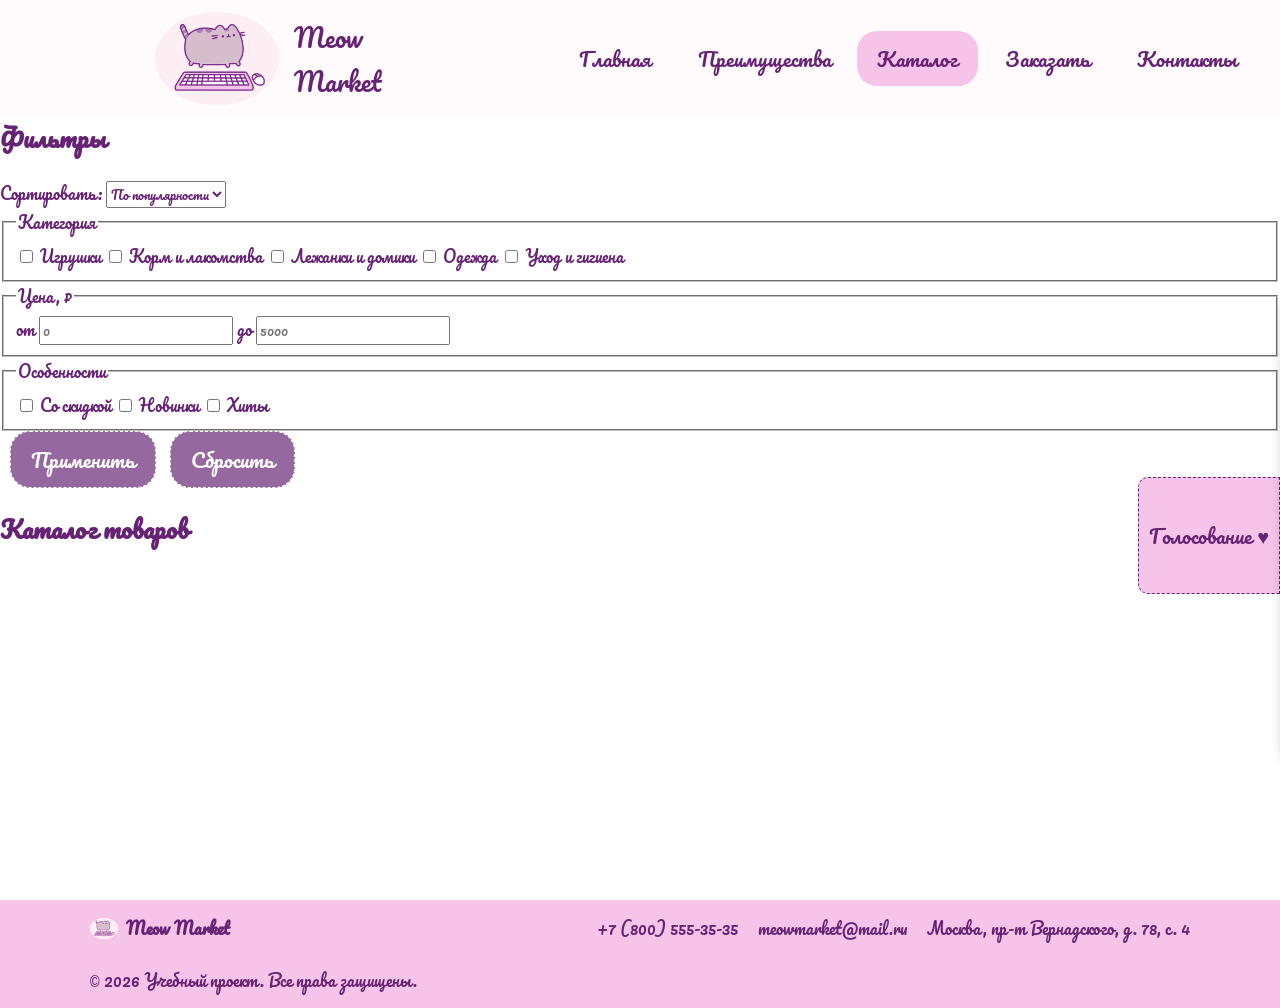
==== catalog.html @ caa95f8f "feat: add catalog.html with filters and product grid" ====
<!DOCTYPE html>
<html lang="ru">

<head>
	<meta charset="UTF-8">
	<meta name="viewport" content="width=device-width, initial-scale=1.0">
	<meta name="description"
		content="Каталог товаров для котиков в Meow Market. Игрушки, корм, лежанки, средства для ухода и аксессуары. Найдите всё необходимое для вашего любимца!">
	<meta property="og:type" content="website">
	<meta property="og:title" content="Каталог товаров - Meow Market">
	<meta property="og:description" content="Игрушки, корм, лежанки и аксессуары для котиков. Выбирайте лучшее для любимого питомца!">
	<meta property="og:image" content="https://NazarovaVA.github.io/Meow-Market-kr1-html-css-shop/images/icon.svg">
	<link rel="preconnect" href="https://fonts.googleapis.com">
	<link rel="preconnect" href="https://fonts.gstatic.com" crossorigin>
	<link href="https://fonts.googleapis.com/css2?family=Pacifico&display=swap" rel="stylesheet">
	<link rel="icon" href="images/icon.svg" type="image/svg+xml">
	<title>Meow Market - Каталог</title>
	<link rel="stylesheet" href="css/style.css">
	<script type="module" src="js/main.js"></script>
</head>

<body>
	<header class="site-header">
		<div class="site-header__logo">
			<a class="site-header__logo-img" href="index.html">
				<img src="images/logo.gif" alt="Логотип магазина" />
			</a>
			<a class="site-header__logo-text" href="index.html">Meow Market</a>
		</div>
		<div class="site-header__nav-wrapper">
			<nav class="site-nav">
				<ul class="site-nav__list">
					<li class="site-nav__item ">
						<a class="site-nav__link" href="index.html">Главная</a>
					</li>
					<li class="site-nav__item">
						<a class="site-nav__link" href="#advantages">Преимущества</a>
					</li>
					<li class="site-nav__item site-nav__item--active">
						<a class="site-nav__link" href="catalog.html">Каталог</a>
					</li>
					<li class="site-nav__item">
						<a class="site-nav__link" href="order.html">Заказать</a>
					</li>
					<li class="site-nav__item">
						<a class="site-nav__link" href="contacts.html">Контакты</a>
					</li>
				</ul>
			</nav>
		</div>
	</header>
	<main>
		<section class="catalog">
			<div class="filters-container">
				<aside class="filters">
					<h2 class="filters__title">Фильтры</h2>
					<form class="filters__form" action="#" method="get">
						
						<!-- Сортировка -->
						<div class="filters__sort">
							<label class="filters__sort-label" for="sort">Сортировать:</label>
							<select class="filters__sort-select" id="sort" name="sort">
								<option value="popular">По популярности</option>
								<option value="price-asc">Сначала дешёвые</option>
								<option value="price-desc">Сначала дорогие</option>
								<option value="new">Сначала новинки</option>
							</select>
						</div>

						<!-- Категории -->
						<fieldset class="filters__group">
							<legend class="filters__legend">Категория</legend>
				
							<label class="filters__label">
								<input class="filters__checkbox" type="checkbox" name="category" value="toys">
								<span class="filters__text">Игрушки</span>
							</label>
				
							<label class="filters__label">
								<input class="filters__checkbox" type="checkbox" name="category" value="food">
								<span class="filters__text">Корм и лакомства</span>
							</label>
				
							<label class="filters__label">
								<input class="filters__checkbox" type="checkbox" name="category" value="beds">
								<span class="filters__text">Лежанки и домики</span>
							</label>
				
							<label class="filters__label">
								<input class="filters__checkbox" type="checkbox" name="category" value="clothes">
								<span class="filters__text">Одежда</span>
							</label>
				
							<label class="filters__label">
								<input class="filters__checkbox" type="checkbox" name="category" value="care">
								<span class="filters__text">Уход и гигиена</span>
							</label>
						</fieldset>
				
						<!-- Цена -->
						<fieldset class="filters__group">
							<legend class="filters__legend">Цена, ₽</legend>
				
							<div class="filters__price-row">
								<label class="filters__price-label">
									<span class="filters__price-text">от</span>
									<input class="filters__price-input" type="number" name="price-min" min="0" placeholder="0">
								</label>
				
								<label class="filters__price-label">
									<span class="filters__price-text">до</span>
									<input class="filters__price-input" type="number" name="price-max" min="0" placeholder="5000">
								</label>
							</div>
						</fieldset>
				
						<!-- Наличие скидки -->
						<fieldset class="filters__group">
							<legend class="filters__legend">Особенности</legend>
				
							<label class="filters__label">
								<input class="filters__checkbox" type="checkbox" name="feature" value="discount">
								<span class="filters__text">Со скидкой</span>
							</label>
				
							<label class="filters__label">
								<input class="filters__checkbox" type="checkbox" name="feature" value="new">
								<span class="filters__text">Новинки</span>
							</label>

							<label class="filters__label">
								<input class="filters__checkbox" type="checkbox" name="feature" value="hit">
								<span class="filters__text">Хиты</span>
							</label>
						</fieldset>
				
						<!-- Кнопки -->
						<div class="filters__actions">
							<button class="button filters__button filters__button--apply" type="submit">Применить</button>
							<button class="button filters__button filters__button--reset" type="reset">Сбросить</button>
						</div>
				
					</form>
				</aside>
			</div>
			<div class="products-container">
				<h1 class="catalog__title">Каталог товаров</h1>
				<div class="products">

				</div>
			</div>
		</section>
	</main>
	<footer class="site-footer">
		<div class="site-footer__inner">
			<a href="index.html" class="site-footer__logo">
				<img src="images/logo.gif" alt="Meow Market" class="site-footer__logo-img">
				Meow Market
			</a>
			<ul class="site-footer__contacts">
				<li>+7 (800) 555-35-35</li>
				<li>meowmarket@mail.ru</li>
				<li>Москва, пр-т Вернадского, д. 78, с. 4</li>
			</ul>
			<p class="site-footer__copy"><span>©</span> 2026 Учебный проект. Все права защищены.</p>
		</div>
	</footer>
	<button class="cat-vote-btn" id="openCatBtn" type="button">Голосование ♥</button>
	<aside class="cat-panel" id="panel">
		<div class="cat-panel__inner">
			<div class="cat-panel__title">Заслуживает подарка?</div>
			<div class="cat-panel__content"></div>
		</div>
		<button class="cat-panel__button" id="closeCatBtn" type="button">Да, он прекрасен!</button>
	</aside>
</body>

</html>
---- css/style.css ----
:root {
	/* Размеры */
	--header-height: 13vh;
	--logo-font-size: 25px;
	--header-padding-top-bottom: 12px;
	--header-padding-left-right: 20px;

	/* Радиусы */
	--radius-xs: 10px;
	--radius-sm: 16px;
	--radius-md: 20px;
	--radius-lg: 30px;
	--radius-xl: 40px;

	/* Основные цвета */
	--color-primary: #662274;
	--color-primary-a70: #662274ae;
	--color-bg: #fffbfc;
	--color-white: #FFFFFF;
	--color-muted: #9e6fa7;

	/* Розовые оттенки */
	--color-pink-dark: #f39cdd;
	--color-pink: #f6c3e9;
	--color-pink-a45: #f6c3e972;
	--color-pink-light: #f8e6f4;
	--color-pink-light-a86: #f8e6f4dc;
	--color-pink-pale: #fdeef3;
	--color-pink-answer: #ffc6f1;
	--color-pink-overlay: #ffe1f8a0;
	--color-pink-hover: #ffbbee;

	/* Акценты */
	--color-accent: #ff46d1;
	--color-hero-bg: #fdf7fbe5;
	--color-hero-overlay: #f6c3e941;

	/* Курсор */
	--cursor-paw: url(../images/paw.png), auto;
}

::-webkit-scrollbar {
	width: 15px;
	height: 15px;
}

::-webkit-scrollbar-track {
	background: var(--color-pink-light);
}

::-webkit-scrollbar-thumb {
	background: var(--color-pink);
	border: 2px solid var(--color-primary);
	border-radius: var(--radius-xs);
}

::-webkit-scrollbar-thumb:hover {
	background: var(--color-pink-hover);
}

::-webkit-scrollbar-corner {
	background: transparent;
}

* {
	box-sizing: border-box;
	font-family: "Pacifico", cursive;
	color: var(--color-primary);
}

html {
	scroll-behavior: smooth;
	overflow-x: hidden;
}

body {
	margin: 0;
}

.site-header {
	cursor: var(--cursor-paw);
	background-color: var(--color-bg);
	height: var(--header-height);
	position: fixed;
	top: 0;
	width: 100%;
	z-index: 1000;
	display: flex;
	justify-content: space-between;
	align-items: center;
	padding: var(--header-padding-top-bottom) var(--header-padding-left-right);
}

.site-header__logo {
	display: flex;
	justify-content: center;
	align-items: center;
	height: calc(var(--header-height) - var(--header-padding-top-bottom) * 2);
	flex: 2;
}

.site-header__logo-img {
	height: calc(var(--header-height) - var(--header-padding-top-bottom) * 2);
	margin-right: 15px;
}

.site-header__logo-img img {
	cursor: var(--cursor-paw);
	height: calc(var(--header-height) - var(--header-padding-top-bottom) * 2);
}

.site-header__logo-text {
	cursor: var(--cursor-paw);
	margin: 0;
	font-size: var(--logo-font-size);
	text-decoration: none;
	width: min-content;
}

.site-header__nav-wrapper {
	flex: 3;
}

.site-nav__list {
	display: flex;
	justify-content: space-around;
	align-items: center;
	list-style: none;
}

.site-nav__item {
	padding: 10px 20px;
	border-radius: var(--radius-md);
}

.site-nav__link {
	cursor: var(--cursor-paw);
	text-decoration: none;
	font-size: 20px;
}

.site-nav__item:hover {
	border: 1px dashed var(--color-primary);
}

.site-nav__item--active {
	background-color: var(--color-pink);
}

main {
	margin-top: var(--header-height);
}

section {
	height: 87vh;
}

.cat-vote-btn {
	border: 1px dashed var(--color-primary);
	cursor: var(--cursor-paw);
	position: fixed;
	top: calc(var(--header-height) + 40vh);
	right: 0px;
	writing-mode: sideways-lr;
	padding-bottom: 40px;
	padding-top: 40px;
	padding-left: 10px;
	padding-right: 10px;
	font-size: 20px;
	border-radius: var(--radius-xs) 0 0 var(--radius-xs);
	background-color: var(--color-pink);
	transition: padding 0.4s ease-out;
}

.cat-vote-btn:hover {
	padding-left: 20px;
}

.cat-panel__button {
	cursor: var(--cursor-paw);
	font-size: 20px;
	padding: 5px 20px;
	background-color: var(--color-pink);
	border: none;
	border-radius: var(--radius-xs);
}

.cat-panel {
	border: 1px dashed var(--color-primary);
	cursor: var(--cursor-paw);
	background-color: var(--color-pink-pale);
	position: fixed;
	top: calc(var(--header-height) + 20vh);
	right: 320px;
	width: 320px;
	height: 470px;
	box-shadow: 2px 0 12px rgba(0, 0, 0, 0.2);
	transform: translateX(calc(100% + 320px));
	transition: transform 0.3s ease;
	z-index: 1001;
	display: flex;
	flex-direction: column;
	justify-content: center;
	align-items: center;
	gap: 8px;
	border-radius: var(--radius-md) 0 0 var(--radius-md);
}

.cat-panel--open {
	transform: translateX(320px);
}

.cat-panel__inner {
	display: flex;
	flex-direction: column;
	justify-content: center;
	align-items: center;
	gap: 10px;
}

.cat-panel__title {
	font-size: 30px;
}

.cat-panel__content {
	text-align: center;
	max-width: 300px;
}

.cat-panel__content img {
	width: 300px;
	height: 300px;
}

.marquee {
	overflow: hidden;
	width: 100%;
	background: var(--color-pink-light);
}

.marquee__track {
	display: flex;
	width: max-content;
	animation: marquee 12s linear infinite;
	padding: 10px 0px;
	transform: translateX(100%);
	border-top: 1px dashed var(--color-primary);
	border-bottom: 1px dashed var(--color-primary);
}

.marquee__item {
	flex-shrink: 0;
	padding-right: 2rem;
	white-space: nowrap;
}

@keyframes marquee {
	from {
		transform: translateX(0);
	}

	to {
		transform: translateX(-50%);
	}
}

.hero {
	background-image: url(../images/pusheenPeople.gif);
	background-position: center;
	background-repeat: no-repeat;
	background-size: cover;
	height: 81vh;
}

.hero__inner {
	display: flex;
	flex-direction: column;
	height: 81vh;
	background-color: var(--color-hero-overlay);
	cursor: var(--cursor-paw);
}

.hero__title {
	text-align: center;
	background-color: var(--color-hero-bg);
	border: 1px dashed var(--color-primary);
	padding: 5px 0px;
}

.hero__content {
	display: flex;
	gap: 50px;
	padding: 0 60px;
	height: 63vh;
}

.hero__left {
	flex: 10;
	font-size: 23px;
	text-align: center;
	display: flex;
	justify-content: center;
	align-items: center;
	flex-direction: column;
	gap: 30px;
}

.hero__text {
	background-color: var(--color-hero-bg);
	border-radius: var(--radius-xl);
	border: 1px dashed var(--color-primary);
	padding: 40px 30px;
	cursor: var(--cursor-paw);
}

.button {
	text-decoration: none;
	padding: 10px 20px;
	background-color: var(--color-primary-a70);
	color: var(--color-white);
	border: 1px dashed var(--color-white);
	font-size: 20px;
	border-radius: var(--radius-md);
	cursor: var(--cursor-paw);
	margin-left: 10px;
}

.button:focus-visible {
	outline: 2px solid var(--color-accent);
	outline-offset: 3px;
}

.fact-card {
	cursor: var(--cursor-paw);
	flex: 7;
	background-color: var(--color-hero-bg);
	padding: 20px 30px;
	border-radius: var(--radius-xl);
	border: 1px dashed var(--color-primary);
	text-align: center;
	font-size: 28px;
	display: flex;
	flex-direction: column;
	gap: 10px;
}

.fact-card__title {
	flex: 1;
	display: flex;
	justify-content: center;
	align-items: center;
}

.fact-card__text {
	flex: 7;
	background-color: var(--color-pink-light-a86);
	border: 1px dashed var(--color-primary);
	border-radius: var(--radius-xl);
	margin: 0px 10px;
	padding: 0px 15px;
	display: flex;
	justify-content: center;
	align-items: center;
	font-size: 24px;
}

.advantages {
	scroll-margin: var(--header-height);
}

.section-title {
	text-align: center;
	margin: 0;
	font-size: 40px;
	padding: 20px;
}

.advantages__grid {
	display: grid;
	grid-template-columns: repeat(2, 1fr);
	grid-template-rows: repeat(2, 1fr);
	gap: 10px;
	padding: 0px 70px;
}

.advantage-card__icon {
	background-position: center;
	background-size: contain;
	background-repeat: no-repeat;
	height: 200px;
	width: 200px;
}

.advantage-card__icon--delivery {
	background-image: url(../images/delivery.gif);
}

.advantage-card__icon--tested {
	background-image: url(../images/tested.gif);
}

.advantage-card__icon--products {
	background-image: url(../images/products.gif);
}

.advantage-card__icon--love {
	background-image: url(../images/love.gif);
}

.advantage-card {
	cursor: var(--cursor-paw);
	padding: 10px;
	perspective: 1000px;
	height: 270px;
}

.advantage-card__inner {
	background-color: var(--color-pink-light);
	border: 1px dashed var(--color-primary);
	border-radius: var(--radius-lg);
	position: relative;
	width: 100%;
	height: 100%;
	transition: transform 0.6s;
	transform-style: preserve-3d;
}

.advantage-card:hover .advantage-card__inner {
	transform: rotateY(180deg);
}

.advantage-card__front,
.advantage-card__back {
	position: absolute;
	width: 100%;
	height: 100%;
	backface-visibility: hidden;
	-webkit-backface-visibility: hidden;
	display: flex;
	flex-direction: column;
	align-items: center;
	justify-content: center;
	padding: 20px;
	box-sizing: border-box;
	border-radius: var(--radius-lg);
	text-align: center;
}

.advantage-card__front {
	background-color: var(--color-pink-light);
}

.advantage-card__back {
	background-color: var(--color-pink-light);
	transform: rotateY(180deg);
}

.advantage-card__title {
	margin: 0;
	font-size: 30px;
}

.advantage-card__text {
	margin: 0;
	font-size: 20px;
	line-height: 1.4;
}

@keyframes slide-from-left {
	from {
		opacity: 0;
		transform: translateX(-80px);
	}

	to {
		opacity: 1;
		transform: translateX(0);
	}
}

@keyframes slide-from-right {
	from {
		opacity: 0;
		transform: translateX(80px);
	}

	to {
		opacity: 1;
		transform: translateX(0);
	}
}

.advantage-card--from-left {
	animation: slide-from-left 0.8s ease-out both;
	animation-timeline: view();
	animation-range: entry 0% cover 30%;
}

.advantage-card--from-right {
	animation: slide-from-right 0.8s ease-out both;
	animation-timeline: view();
	animation-range: entry 0% cover 30%;
}

.popular {
	scroll-margin: var(--header-height);
}

.products__grid {
	display: grid;
	grid-template-columns: repeat(3, 1fr);
	gap: 60px;
	padding: 0px 80px;
}

.product-card {
	background-position: center;
	background-repeat: no-repeat;
	background-size: cover;
	display: flex;
	flex-direction: column;
	justify-content: center;
	align-items: center;
	height: 67vh;
	border-radius: var(--radius-md);
	position: relative;
}

.product-card__badge {
	position: absolute;
	top: 20px;
	left: 20px;
	background-color: var(--color-primary-a70);
	color: var(--color-white);
	padding: 5px 10px;
	border-radius: var(--radius-xs);
	display: none;
}

.product-card__spacer {
	flex: 13;
}

.product-card__content {
	border-top: 1px dashed var(--color-primary);
	display: none;
	cursor: var(--cursor-paw);
	flex: 4;
	background-color: var(--color-pink-overlay);
	width: 100%;
	text-align: center;
	padding: 10px;
	border-radius: 0px 0px var(--radius-md) var(--radius-md);
}

.product-card:hover .product-card__content,
.product-card:hover .product-card__badge {
	display: block;
}

.product-card:hover {
	transform: scale(105%);
	border: 1px dashed var(--color-primary);
}

.product-card__name {
	width: 100%;
	font-size: 23px;
	padding-bottom: 10px;
}

.product-card__info {
	font-size: 30px;
	padding-bottom: 5px;
	display: flex;
	justify-content: center;
	align-items: center;
}

.product-card__price {
	flex: 1;
}

.product-card__actions {
	flex: 2;
	display: flex;
	flex-direction: column;
	justify-content: center;
	align-items: center;
	gap: 5px;
}

.product-card__more,
.product-card__buy {
	cursor: var(--cursor-paw);
	flex: 1;
	width: 100%;
	font-size: 18px;
	background-color: var(--color-pink-a45);
	border: 1px dashed var(--color-primary);
	border-radius: var(--radius-md);
}

.product-card__more:hover,
.product-card__buy:hover {
	background-color: var(--color-pink);
}

.faq__list {
	display: flex;
	flex-direction: column;
	gap: 15px;
	padding: 0 70px;
	height: 80%;
	text-align: center;
}

.faq-item {
	cursor: var(--cursor-paw);
	display: flex;
	gap: 10px;
	flex: 1;
	min-height: 0;
}

.faq-item__question,
.faq-item__answer {
	background-color: var(--color-pink-dark);
	display: grid;
	place-items: center;
	border-radius: var(--radius-md);
	font-size: 22px;
	padding: 7px 20px;
	border: 1px dashed var(--color-primary);
	overflow: hidden;
	min-width: 0;
}

.faq-item__question {
	flex: 2;
}

.faq-item__answer {
	flex: 0;
	font-size: 18px;
	background-color: var(--color-pink-answer);
	padding-left: 0;
	padding-right: 0;
	opacity: 0;
	transition: flex 0.5s ease, opacity 0.4s ease, padding 0.5s ease;
}

.faq-item:hover .faq-item__answer {
	flex: 3;
	padding-left: 20px;
	padding-right: 20px;
	opacity: 1;
}

.how-to-order {
	scroll-margin: var(--header-height);
	height: 87vh;
	display: flex;
	flex-direction: column;
	justify-content: start;
	align-items: center;
	text-align: center;
	padding: 0px 20px;
	box-sizing: border-box;
}

.step-card {
	position: relative;
	width: 60%;
	height: 70%;
	background: var(--color-white);
	border-radius: var(--radius-md);
	box-shadow: 0px 0px 50px var(--color-pink-dark);
	cursor: var(--cursor-paw);
	padding: 30px;
	box-sizing: border-box;
	transition: transform 0.3s ease, box-shadow 0.3s ease;
	margin-top: 15px;
	margin-bottom: 24px;
	border: 1px dashed var(--color-primary);
}

.step-card:hover {
	transform: translateY(-4px);
	box-shadow: 0px 0px 50px var(--color-accent);
}

.step-card:focus-visible {
	outline: 2px solid var(--color-accent);
	outline-offset: 4px;
}

.step-card__stage {
	position: relative;
	width: 100%;
	height: 100%;
}

.step-card__slide {
	position: absolute;
	inset: 0;
	display: flex;
	opacity: 0;
	transition: opacity 0.5s ease;
	pointer-events: none;
}

.step-card__slide--active {
	opacity: 1;
}

.step-card__num {
	flex: 1;
	color: var(--color-pink);
	font-size: 100px;
	line-height: 1;
	transform: scaleY(5.7) scaleX(2.3);
	transform-origin: bottom;
	display: flex;
	justify-content: center;
	align-items: end;
	padding-left: 10px;
}

.step-card__content {
	flex: 7;
	display: flex;
	flex-direction: column;
	justify-content: center;
	align-items: center;
}

.step-card__image {
	background-position: center;
	background-repeat: no-repeat;
	background-size: cover;
	height: 20vh;
	width: 26vh;
}

.step-card__image--choose {
	background-image: url(../images/choose.gif);
	width: 20vh;
}

.step-card__image--form {
	background-image: url(../images/form.gif);
}

.step-card__image--phone {
	background-image: url(../images/phone.gif);
}

.step-card__image--end {
	background-image: url(../images/gift.gif);
	width: 20vh;
}

.step-card__title {
	margin: 0 0 10px;
	color: var(--color-primary);
	font-size: 30px;
}

.step-card__text {
	margin: 0;
	color: var(--color-primary);
	font-size: 20px;
}

.step-card__dots {
	display: flex;
	gap: 10px;
}

.step-card__dot {
	width: 12px;
	height: 12px;
	border: none;
	border-radius: 50%;
	background: var(--color-pink);
	padding: 0;
	cursor: pointer;
	transition: background 0.3s, transform 0.3s;
}

.step-card__dot:hover {
	background: var(--color-pink-dark);
}

.step-card__dot--active {
	background: var(--color-primary);
	transform: scale(1.2);
}

.reviews {
	padding: 60px 20px;
	text-align: center;
	overflow: hidden;
}

.reviews__wrapper {
	display: flex;
	align-items: center;
	gap: 12px;
	max-width: 1100px;
	margin: 0 auto;
}

.reviews__track {
	display: flex;
	gap: 30px;
	overflow-x: auto;
	scroll-snap-type: x mandatory;
	padding: 10px 0;
	flex: 1;
}

.reviews__track::-webkit-scrollbar {
	display: none;
}

.review-card {
	flex: 0 0 300px;
	scroll-snap-align: start;
	background: var(--color-pink-light-a86);
	border-radius: var(--radius-sm);
	padding: 24px;
	text-align: center;
	display: flex;
	flex-direction: column;
	gap: 10px;
	border: 1px dashed var(--color-primary);
	cursor: var(--cursor-paw);
}

.review-card__stars {
	color: var(--color-pink-dark);
	letter-spacing: 2px;
	font-size: 40px;
}

.review-card__text {
	margin: 0;
	color: var(--color-primary);
	flex-grow: 1;
	font-size: 25px;
}

.review-card__author {
	color: var(--color-muted);
	font-size: 20px;
}

.reviews__arrow {
	width: 50px;
	height: 50px;
	border: none;
	background-repeat: no-repeat;
	background-color: transparent;
	font-size: 40px;
	cursor: pointer;
}

.reviews__arrow--prev {
	background-image: url(../images/paw-left.png);
}

.reviews__arrow--next {
	background-image: url(../images/paw-right.png);
}

.site-footer {
	background: var(--color-pink);
	color: var(--color-primary);
	font-size: 16px;
	padding: 14px 20px;
}

.site-footer__inner {
	display: flex;
	align-items: center;
	justify-content: space-between;
	gap: 24px;
	max-width: 1100px;
	margin: 0 auto;
	flex-wrap: wrap;
}

.site-footer__logo {
	display: inline-flex;
	align-items: center;
	gap: 8px;
	font-weight: 700;
	text-decoration: none;
}

.site-footer__logo-img {
	width: 28px;
}

.site-footer__contacts {
	display: flex;
	gap: 20px;
	list-style: none;
	padding: 0;
	margin: 0;
}

.site-footer__copy {
	margin: 0;
}

.site-footer__copy>span {
	font-family: monospace;
}
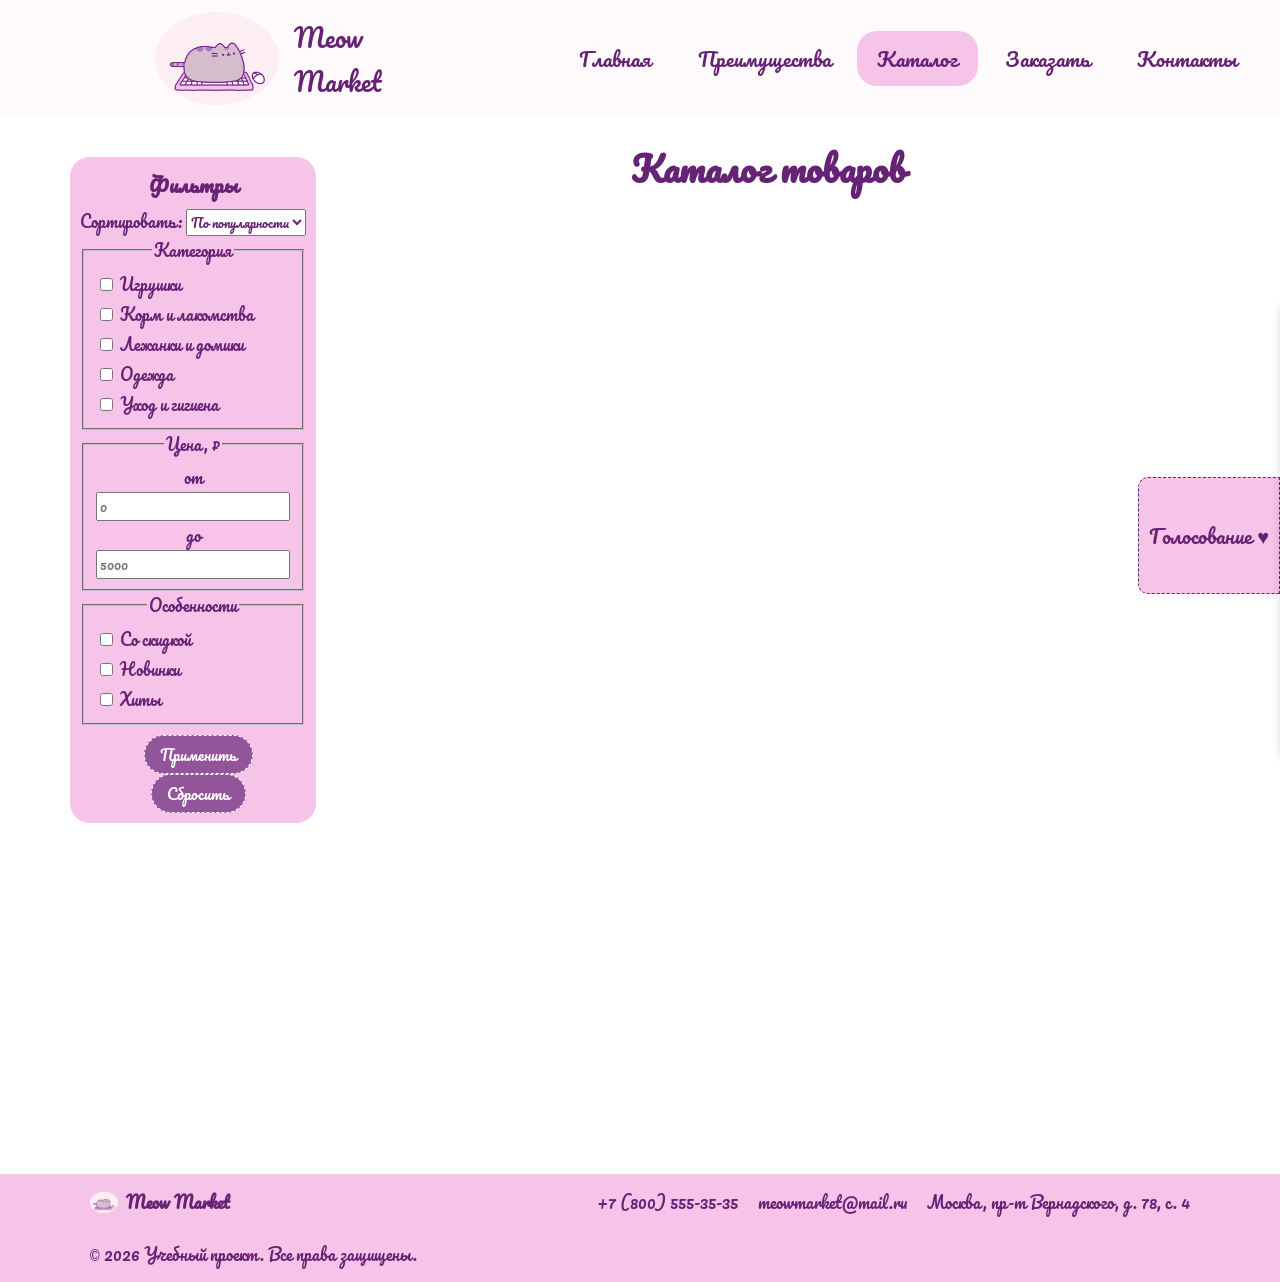
==== commit bb6a7c44: "feat: add product.html with gallery, table and order button" ====
--- a/catalog.html
+++ b/catalog.html
@@ -34,7 +34,7 @@
 						<a class="site-nav__link" href="index.html">Главная</a>
 					</li>
 					<li class="site-nav__item">
-						<a class="site-nav__link" href="#advantages">Преимущества</a>
+						<a class="site-nav__link" href="index.html#advantages">Преимущества</a>
 					</li>
 					<li class="site-nav__item site-nav__item--active">
 						<a class="site-nav__link" href="catalog.html">Каталог</a>
--- a/css/style.css
+++ b/css/style.css
@@ -918,4 +918,93 @@
 
 .site-footer__copy>span {
 	font-family: monospace;
+}
+
+/* Часть для catalog */
+
+.catalog {
+	display: flex;
+	justify-content: start;
+	width: 100%;
+	padding: 20px 70px 5px 70px;
+	gap: 10px;
+	height: max-content;
+}
+
+.catalog__title {
+	font-size: 35px;
+	margin: 0 0 10px 0;
+	text-align: center;
+}
+
+.filters-container {
+	flex: 2;
+	background-color: #ffffff;
+	padding: 20px 0 0 0;
+	position: sticky;
+	top: var(--header-height);
+	align-self: flex-start;
+}
+
+.filters {
+	background-color: #f6c3e9;
+	width: 100%;
+	border-radius: 20px;
+	text-align: center;
+	padding: 10px;
+}
+
+.filters__title {
+	font-size: 20px;
+	margin: 0 0 5px 0;
+}
+
+.filters__group {
+	display: flex;
+	flex-direction: column;
+	align-items: start;
+	gap: 2px;
+}
+
+.products-container {
+	padding: 0px 30px;
+	flex: 7;
+	background-color: #ffffff;
+}
+
+.products {
+	height: 80%;
+	display: grid;
+	grid-template-columns: repeat(4, 1fr);
+	gap: 20px;
+	margin-bottom: 20px;
+}
+	
+.catalog-product-card {
+	height: 300px;
+}
+
+.catalog-product-card__name {
+	font-size: 20px;
+}
+
+.catalog-product-card__info {
+	font-size: 20px;
+}
+
+.catalog-product-card__price {
+	font-size: 25px;
+}
+
+.catalog-product-card__more, .catalog-product-card__buy{
+	font-size: 15px;
+}
+
+.filters__actions {
+	margin-top: 10px;
+}
+
+.filters__button {
+	font-size: 15px;
+	padding: 5px 15px;
 }
